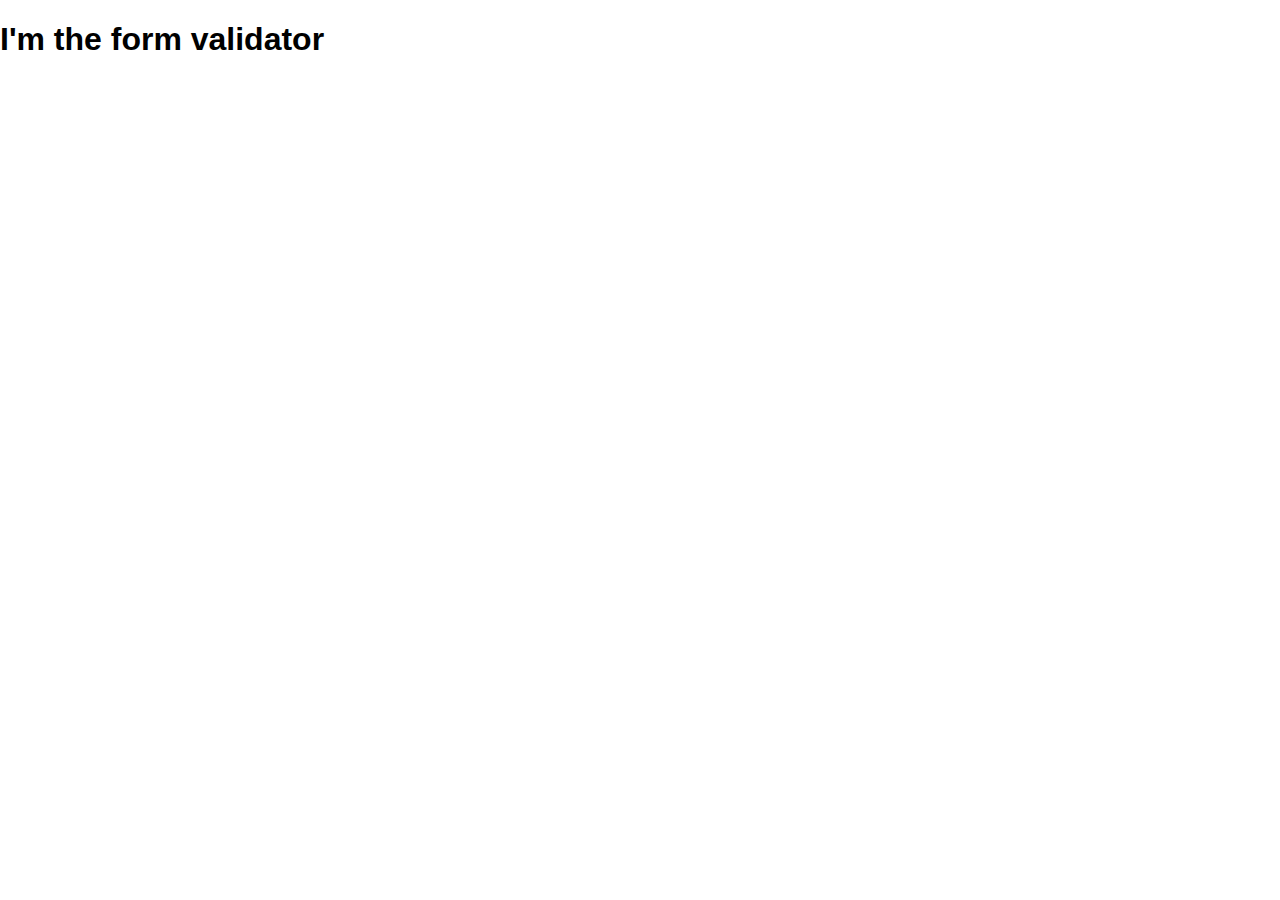
==== 02-form-validator/index.html @ e987d307 "initial setup done" ====
<!DOCTYPE html>
<html lang="en">
<head>
  <meta charset="UTF-8">
  <meta name="viewport" content="width=device-width, initial-scale=1.0">
  <meta http-equiv="X-UA-Compatible" content="ie=edge">
  <title>02 - Form Validator</title>
  <link rel="stylesheet" href="styles.css">
</head>
<body>

  <h1>I'm the form validator</h1>

  <script src="main.js"></script>

</body>
</html>
---- 02-form-validator/styles.css ----
/* reset */
*, *::before, *::after {
  border-collapse: collapse;
  border-spacing: 0;
  box-sizing: border-box;
  outline: none;
  vertical-align: baseline;
}
html {
  font-family: 'Helvetica Neue', HelveticaNeue, Arial, sans-serif;
  font-size: 16px;
}

body {
    margin: 0;
    padding: 0;
    font-size: 1rem;
}

footer, header, hgroup, menu, nav, section, small {
  display: block;
}

blockquote:before, blockquote:after, q:before, q:after {
  content: '';
  content: none;
}


/* main */
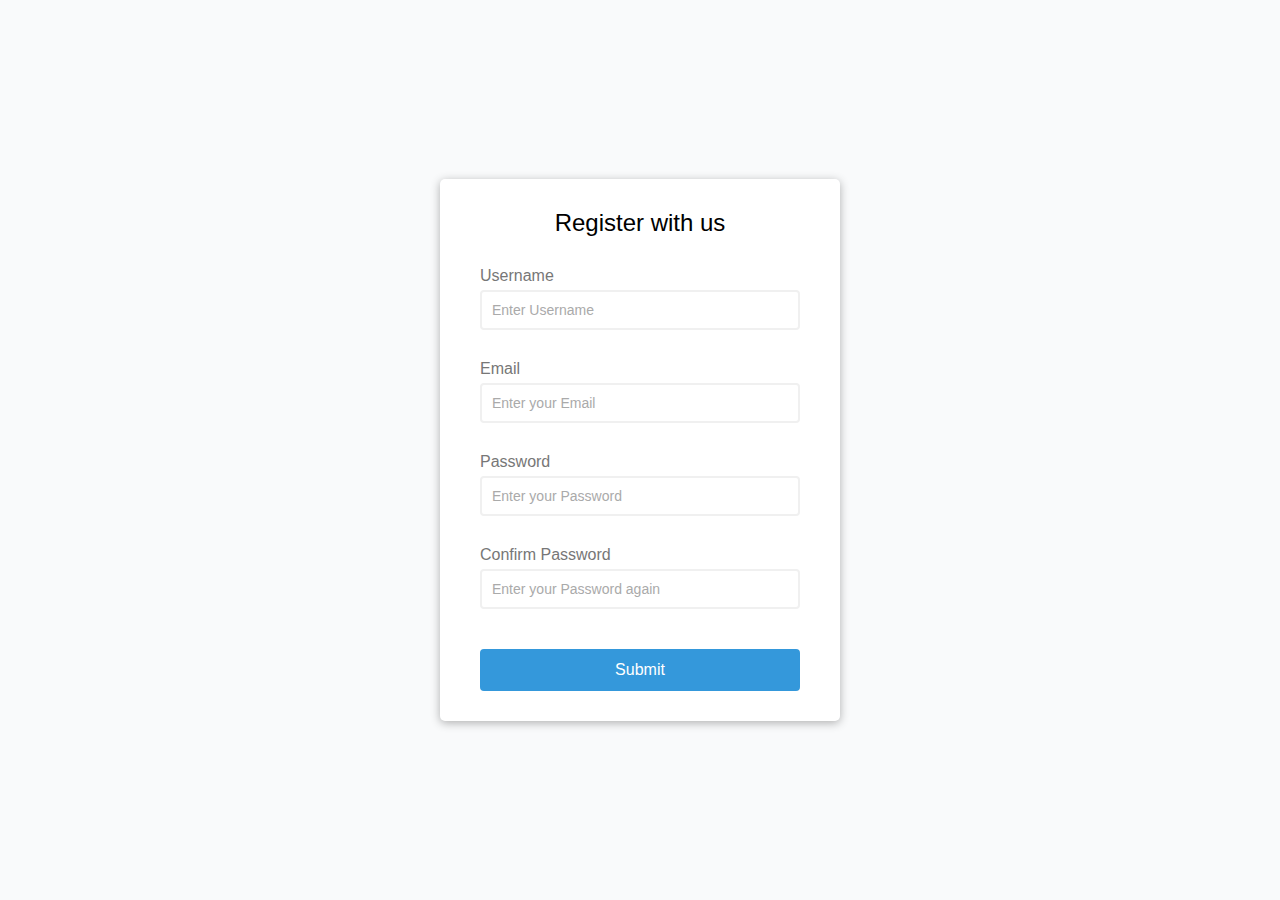
==== commit eabb8131: "finished 8" ====
--- a/02-form-validator/index.html
+++ b/02-form-validator/index.html
@@ -3,14 +3,47 @@
 <head>
   <meta charset="UTF-8">
   <meta name="viewport" content="width=device-width, initial-scale=1.0">
-  <meta http-equiv="X-UA-Compatible" content="ie=edge">
-  <title>02 - Form Validator</title>
+  <meta http-equiv="X-UA-Compatible" content="ie=e/dge">
+  <title>02 | Form Validator</title>
   <link rel="stylesheet" href="styles.css">
 </head>
+
 <body>
 
-  <h1>I'm the form validator</h1>
+  <div class="container">
+    <form action="" id="form" class="form">
+      
+      <h2>Register with us</h2>
+      
+      <div class="form-control">
+        <label for="username">Username</label>
+        <input type="text" name="username" id="username" placeholder="Enter Username">
+        <small>Error message</small>
+      </div>
+    
+      <div class="form-control">
+        <label for="email">Email</label>
+        <input type="text" name="email" id="email" placeholder="Enter your Email">
+        <small>Error message</small>
+      </div>
+    
+      <div class="form-control">
+        <label for="password2">Password</label>
+        <input type="password" name="password" id="password" placeholder="Enter your Password">
+        <small>Error message</small>
+      </div>
+    
+      <div class="form-control">
+        <label for="password2">Confirm Password</label>
+        <input type="password2" name="password2" id="password2" placeholder="Enter your Password again">
+        <small>Error message</small>
+      </div>
 
+      <button>Submit</button>
+    
+    </form>
+  </div>
+  
   <script src="main.js"></script>
 
 </body>
--- a/02-form-validator/styles.css
+++ b/02-form-validator/styles.css
@@ -1,21 +1,25 @@
+:root {
+  --error-color: #e74c3c;
+  --success-color: #2ecc71;
+  --btn-color: #3498db;
+}
+
+@import url("https://fonts.googleapis.com/css?family=Open+Sans:300,300i,400,400i,600,600i");
 
 /* reset */
-*, *::before, *::after {
-  border-collapse: collapse;
-  border-spacing: 0;
+* {
   box-sizing: border-box;
-  outline: none;
-  vertical-align: baseline;
-}
-html {
-  font-family: 'Helvetica Neue', HelveticaNeue, Arial, sans-serif;
-  font-size: 16px;
 }
 
 body {
-    margin: 0;
-    padding: 0;
-    font-size: 1rem;
+  font-family: 'Open Sans', sans-serif;
+  background-color: #f9fafb;
+  display: flex;
+  align-items: center;
+  justify-content: center;
+  min-height: 100vh;
+  margin: 0;
+  padding: 0;
 }
 
 footer, header, hgroup, menu, nav, section, small {
@@ -29,4 +33,83 @@
 
 
 /* main */
+h1, h2, h3, h4, h5, h6 {
+  font-weight: 400;
+}
 
+h2 {
+  text-align: center;
+  margin: 0 0 30px;
+}
+
+.container {
+  width: 400px;
+  background-color: white;
+  border-radius: 5px;
+  box-shadow: 0 2px 10px rgba(0,0,0,0.3);
+}
+
+.form {
+  padding: 30px 40px;
+}
+
+
+.form-control {
+  margin-bottom: 10px;
+  padding-bottom: 20px;
+  position: relative;
+}
+
+.form-control label {
+  color: #777;
+  display: block;
+  margin-bottom: 5px;
+}
+
+.form-control input {
+  width: 100%;
+  display: block;
+  padding: 10px;
+  font-size: 14px;
+  border: 2px solid #f0f0f0;
+  border-radius: 4px;
+}
+
+.form-control input:focus {
+  outline: 0;
+  border-color: #777;
+}
+.form-control input::placeholder {
+  color: #aaa;
+}
+.form-control.success input {
+  border-color: var(--success-color);
+}
+.form-control.error input {
+  border-color: var(--error-color);
+}
+
+.form-control small {
+  position: absolute;
+  bottom: 0;
+  left: 0;
+  visibility: hidden;
+  color: var(--error-color);
+}
+
+.form-control.error small {
+  visibility: visible;
+}
+
+.form button {
+  display: block;
+  font-size: 16px;
+  padding: 10px;
+  margin-top: 20px;
+  width: 100%;
+  color: #fff;
+  background-color: var(--btn-color);
+  border: 2px solid var(--btn-color);
+  border-radius: 4px;
+  cursor: pointer;
+}